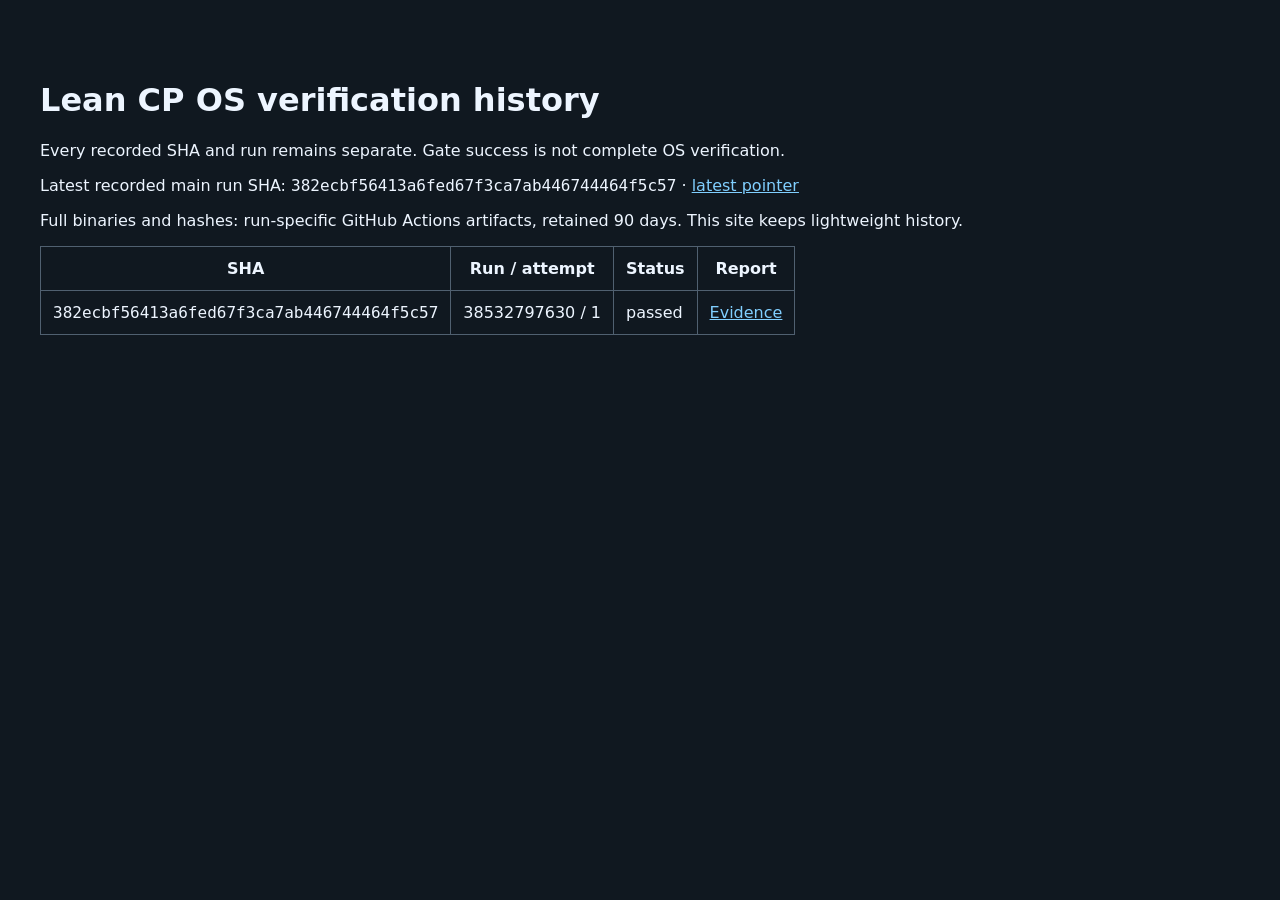
==== index.html @ 93c25883 "Archive verification run 38532797630-1" ====
<!doctype html><meta charset="utf-8"><title>Lean CP OS verification history</title><style>body{font:16px system-ui;max-width:1200px;margin:40px auto;padding:20px;background:#101820;color:#edf5ff}a{color:#80cfff}td,th{padding:12px;border:1px solid #506070}table{border-collapse:collapse}code{overflow-wrap:anywhere}</style><h1>Lean CP OS verification history</h1><p>Every recorded SHA and run remains separate. Gate success is not complete OS verification.</p><p>Latest recorded main run SHA: <code>382ecbf56413a6fed67f3ca7ab446744464f5c57</code> · <a href="latest.json">latest pointer</a></p><p>Full binaries and hashes: run-specific GitHub Actions artifacts, retained 90 days. This site keeps lightweight history.</p><table><tr><th>SHA</th><th>Run / attempt</th><th>Status</th><th>Report</th></tr><tr><td><code>382ecbf56413a6fed67f3ca7ab446744464f5c57</code></td><td>38532797630 / 1</td><td>passed</td><td><a href="commits/382ecbf56413a6fed67f3ca7ab446744464f5c57/runs/38532797630-1/index.html">Evidence</a></td></tr></table>
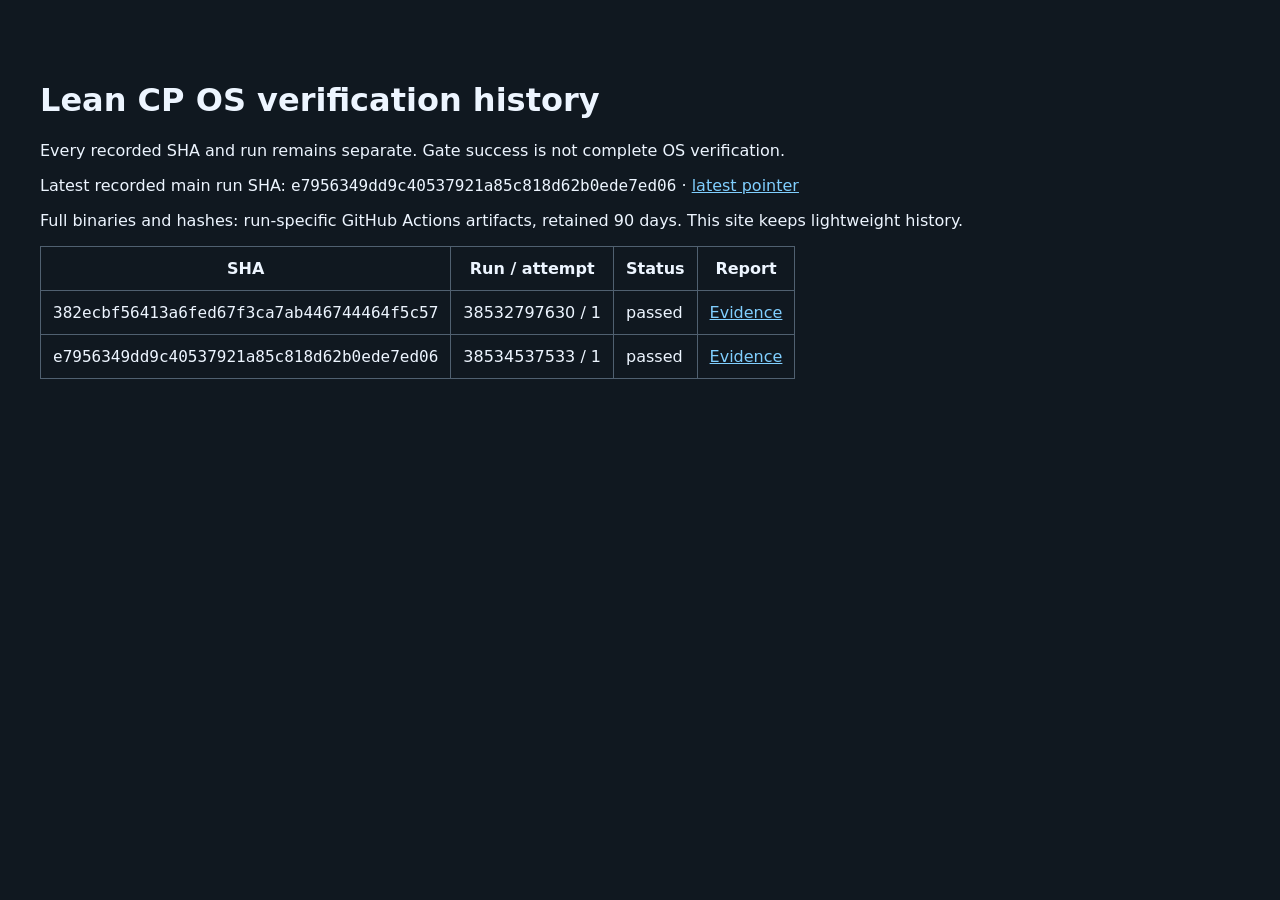
==== commit d598ec9c: "Archive verification run 38534537533-1" ====
--- a/index.html
+++ b/index.html
@@ -1 +1 @@
-<!doctype html><meta charset="utf-8"><title>Lean CP OS verification history</title><style>body{font:16px system-ui;max-width:1200px;margin:40px auto;padding:20px;background:#101820;color:#edf5ff}a{color:#80cfff}td,th{padding:12px;border:1px solid #506070}table{border-collapse:collapse}code{overflow-wrap:anywhere}</style><h1>Lean CP OS verification history</h1><p>Every recorded SHA and run remains separate. Gate success is not complete OS verification.</p><p>Latest recorded main run SHA: <code>382ecbf56413a6fed67f3ca7ab446744464f5c57</code> · <a href="latest.json">latest pointer</a></p><p>Full binaries and hashes: run-specific GitHub Actions artifacts, retained 90 days. This site keeps lightweight history.</p><table><tr><th>SHA</th><th>Run / attempt</th><th>Status</th><th>Report</th></tr><tr><td><code>382ecbf56413a6fed67f3ca7ab446744464f5c57</code></td><td>38532797630 / 1</td><td>passed</td><td><a href="commits/382ecbf56413a6fed67f3ca7ab446744464f5c57/runs/38532797630-1/index.html">Evidence</a></td></tr></table>+<!doctype html><meta charset="utf-8"><title>Lean CP OS verification history</title><style>body{font:16px system-ui;max-width:1200px;margin:40px auto;padding:20px;background:#101820;color:#edf5ff}a{color:#80cfff}td,th{padding:12px;border:1px solid #506070}table{border-collapse:collapse}code{overflow-wrap:anywhere}</style><h1>Lean CP OS verification history</h1><p>Every recorded SHA and run remains separate. Gate success is not complete OS verification.</p><p>Latest recorded main run SHA: <code>e7956349dd9c40537921a85c818d62b0ede7ed06</code> · <a href="latest.json">latest pointer</a></p><p>Full binaries and hashes: run-specific GitHub Actions artifacts, retained 90 days. This site keeps lightweight history.</p><table><tr><th>SHA</th><th>Run / attempt</th><th>Status</th><th>Report</th></tr><tr><td><code>382ecbf56413a6fed67f3ca7ab446744464f5c57</code></td><td>38532797630 / 1</td><td>passed</td><td><a href="commits/382ecbf56413a6fed67f3ca7ab446744464f5c57/runs/38532797630-1/index.html">Evidence</a></td></tr><tr><td><code>e7956349dd9c40537921a85c818d62b0ede7ed06</code></td><td>38534537533 / 1</td><td>passed</td><td><a href="commits/e7956349dd9c40537921a85c818d62b0ede7ed06/runs/38534537533-1/index.html">Evidence</a></td></tr></table>
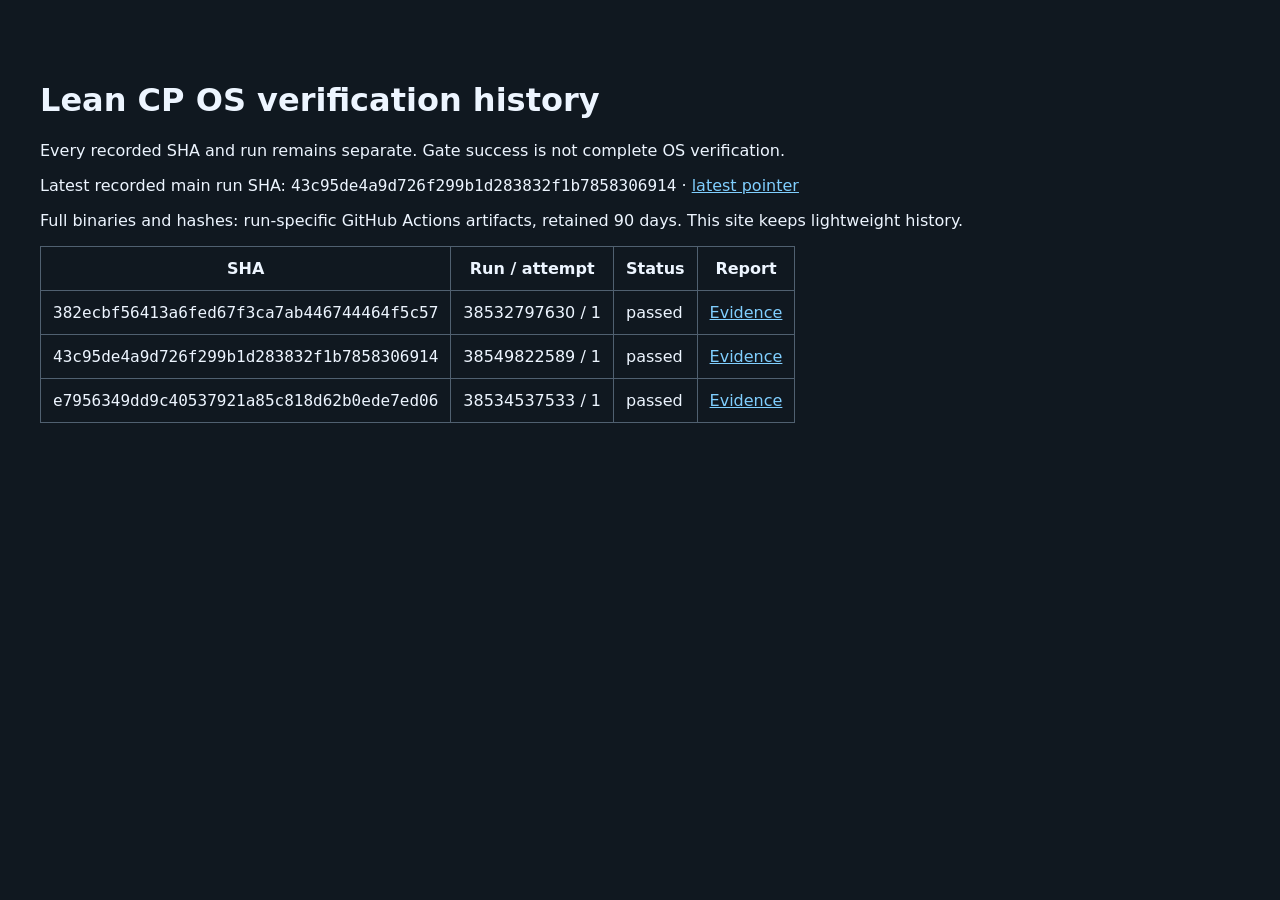
==== commit 766bb0c3: "Archive verification run 38549822589-1" ====
--- a/index.html
+++ b/index.html
@@ -1 +1 @@
-<!doctype html><meta charset="utf-8"><title>Lean CP OS verification history</title><style>body{font:16px system-ui;max-width:1200px;margin:40px auto;padding:20px;background:#101820;color:#edf5ff}a{color:#80cfff}td,th{padding:12px;border:1px solid #506070}table{border-collapse:collapse}code{overflow-wrap:anywhere}</style><h1>Lean CP OS verification history</h1><p>Every recorded SHA and run remains separate. Gate success is not complete OS verification.</p><p>Latest recorded main run SHA: <code>e7956349dd9c40537921a85c818d62b0ede7ed06</code> · <a href="latest.json">latest pointer</a></p><p>Full binaries and hashes: run-specific GitHub Actions artifacts, retained 90 days. This site keeps lightweight history.</p><table><tr><th>SHA</th><th>Run / attempt</th><th>Status</th><th>Report</th></tr><tr><td><code>382ecbf56413a6fed67f3ca7ab446744464f5c57</code></td><td>38532797630 / 1</td><td>passed</td><td><a href="commits/382ecbf56413a6fed67f3ca7ab446744464f5c57/runs/38532797630-1/index.html">Evidence</a></td></tr><tr><td><code>e7956349dd9c40537921a85c818d62b0ede7ed06</code></td><td>38534537533 / 1</td><td>passed</td><td><a href="commits/e7956349dd9c40537921a85c818d62b0ede7ed06/runs/38534537533-1/index.html">Evidence</a></td></tr></table>+<!doctype html><meta charset="utf-8"><title>Lean CP OS verification history</title><style>body{font:16px system-ui;max-width:1200px;margin:40px auto;padding:20px;background:#101820;color:#edf5ff}a{color:#80cfff}td,th{padding:12px;border:1px solid #506070}table{border-collapse:collapse}code{overflow-wrap:anywhere}</style><h1>Lean CP OS verification history</h1><p>Every recorded SHA and run remains separate. Gate success is not complete OS verification.</p><p>Latest recorded main run SHA: <code>43c95de4a9d726f299b1d283832f1b7858306914</code> · <a href="latest.json">latest pointer</a></p><p>Full binaries and hashes: run-specific GitHub Actions artifacts, retained 90 days. This site keeps lightweight history.</p><table><tr><th>SHA</th><th>Run / attempt</th><th>Status</th><th>Report</th></tr><tr><td><code>382ecbf56413a6fed67f3ca7ab446744464f5c57</code></td><td>38532797630 / 1</td><td>passed</td><td><a href="commits/382ecbf56413a6fed67f3ca7ab446744464f5c57/runs/38532797630-1/index.html">Evidence</a></td></tr><tr><td><code>43c95de4a9d726f299b1d283832f1b7858306914</code></td><td>38549822589 / 1</td><td>passed</td><td><a href="commits/43c95de4a9d726f299b1d283832f1b7858306914/runs/38549822589-1/index.html">Evidence</a></td></tr><tr><td><code>e7956349dd9c40537921a85c818d62b0ede7ed06</code></td><td>38534537533 / 1</td><td>passed</td><td><a href="commits/e7956349dd9c40537921a85c818d62b0ede7ed06/runs/38534537533-1/index.html">Evidence</a></td></tr></table>
